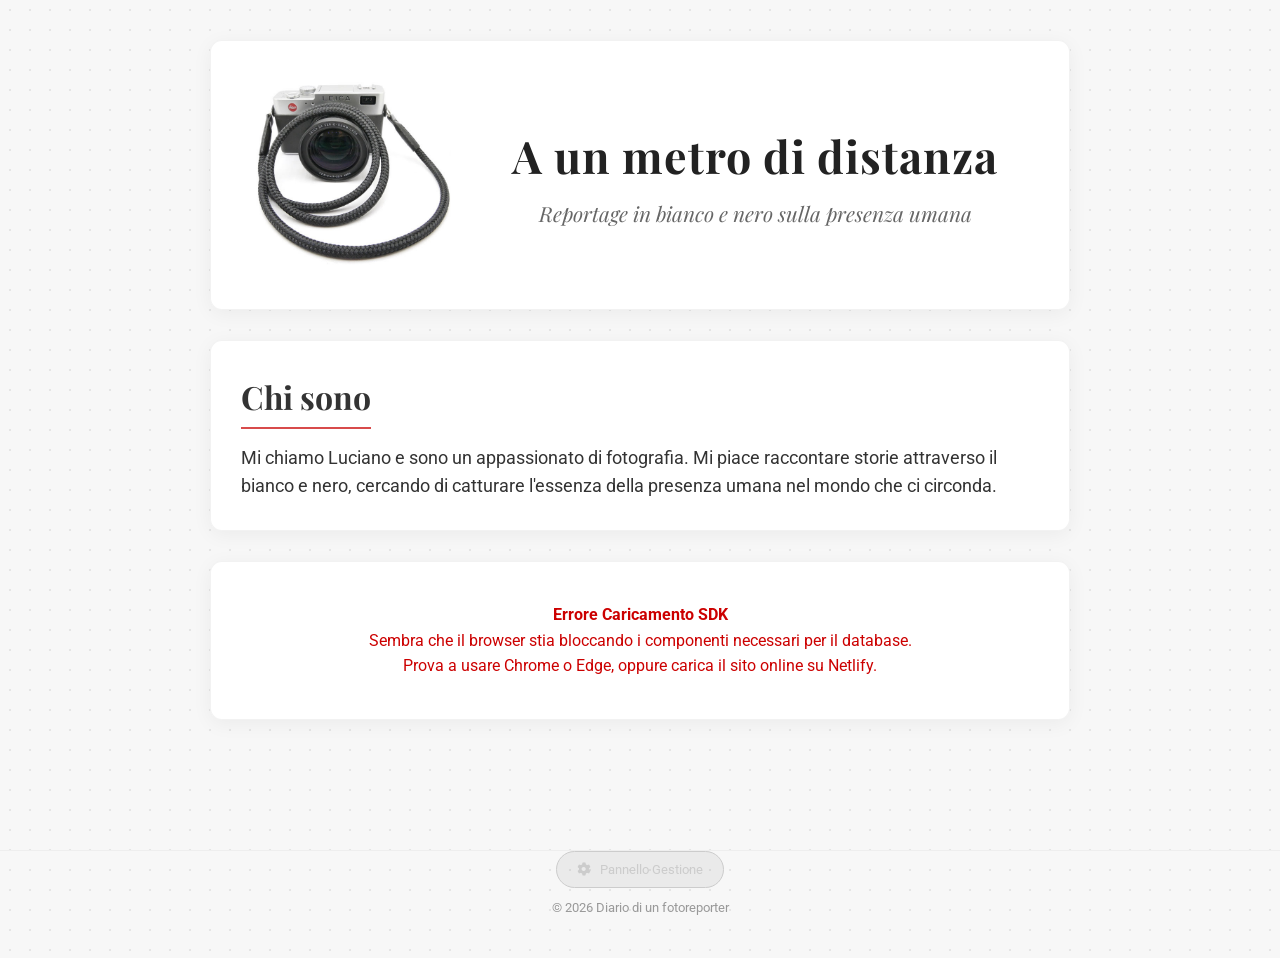
==== index.html @ 8ce73071 "Add files via upload" ====
<!DOCTYPE html>
<html lang="it">

<head>
    <meta charset="UTF-8">
    <meta name="viewport" content="width=device-width, initial-scale=1.0">
    <title>A Un metro di Distanza</title>
    <!-- Google Fonts per un look moderno -->
    <link rel="preconnect" href="https://fonts.googleapis.com">
    <link rel="preconnect" href="https://fonts.gstatic.com" crossorigin>
    <link
        href="https://fonts.googleapis.com/css2?family=Playfair+Display:ital,wght@0,400;0,700;1,400&family=Roboto:wght@300;400;700&display=swap"
        rel="stylesheet">
    <!-- Icone -->
    <link rel="stylesheet" href="https://cdnjs.cloudflare.com/ajax/libs/font-awesome/6.4.0/css/all.min.css">
    <link rel="stylesheet" href="style.css">
</head>

<body>

    <!-- Rimuoviamo il vecchio overlay di sfondo -->
    <!-- <div class="background-overlay"></div> -->

    <div class="container">
        <!-- Header del Blog -->
        <header class="glass-panel main-header">
            <div class="header-logo">
                <img src="sfondo.jpg" alt="Leica Camera Logo" class="leica-logo">
            </div>
            <div class="header-text">
                <h1>A un metro di distanza</h1>
                <h2>Reportage in bianco e nero sulla presenza umana</h2>
            </div>
        </header>

        <!-- Sezione Chi sono -->
        <section class="glass-panel about-section">
            <h3>Chi sono</h3>
            <p>Mi chiamo Luciano e sono un appassionato di fotografia. Mi piace raccontare storie attraverso il bianco e
                nero, cercando di
                catturare l'essenza della presenza umana nel mondo che ci circonda.</p>
        </section>

        <!-- Container principale per i Reportage (verranno generati dinamicamente qui) -->
        <main id="reportage-container">
            <!-- Esempio strutturale (verrà gestito via JS) -->
            <!--
            <article class="glass-panel reportage-post">
                <div class="reportage-image">
                    <img src="path/to/image" alt="Reportage">
                </div>
                <div class="reportage-content">
                    <h4 class="reportage-title">Titolo (opzionale)</h4>
                    <p class="reportage-desc">Descrizione...</p>
                    <p class="reportage-meta"><i class="fas fa-calendar-alt"></i> Data <i class="fas fa-map-marker-alt"></i> Luogo, Evento</p>
                </div>
                
                <div class="comments-section">
                    <h5>Commenti</h5>
                    <div class="comments-list">...</div>
                    <form class="comment-form">
                        <input type="text" placeholder="Nome" required>
                        <input type="email" placeholder="Email" required>
                        <textarea placeholder="Scrivi commento..." required></textarea>
                        <button type="submit">Aggiungi Commento</button>
                    </form>
                </div>
            </article>
            -->
        </main>
    </div>

    <!-- Pulsante gestione nel footer -->
    <div style="text-align: center; margin-top: 60px; padding-bottom: 40px; border-top: 1px solid #eee;">
        <button id="btn-manage"
            style="background:rgba(0,0,0,0.05); border:1px solid #ccc; color:#666; padding: 10px 20px; border-radius: 30px; cursor:pointer; font-family: inherit; display: inline-flex; align-items: center; gap: 10px; transition: all 0.3s ease;"
            title="Gestione">
            <i class="fas fa-cog"></i>
            <span>Pannello Gestione</span>
        </button>
        <p style="font-size: 0.8rem; color: #999; margin-top: 10px;">&copy; 2026 Diario di un fotoreporter</p>
    </div>

    <!-- Bottone fisso per aggiungere un nuovo reportage (Nascosto di default) -->
    <button id="btn-add-reportage" class="floating-action-button hidden" title="Aggiungi Reportage">
        <i class="fas fa-plus"></i> Aggiungi Reportage
    </button>

    <!-- Modale per l'aggiunta di un nuovo reportage -->
    <div id="modal-add-reportage" class="modal-overlay hidden">
        <div class="modal-content glass-panel">
            <span class="close-modal">&times;</span>
            <h2>Nuovo Reportage</h2>
            <form id="form-add-reportage">
                <!-- Immagini -->
                <div class="form-group">
                    <label for="rep-images">Foto (Upload automatico - Seleziona qui)</label>
                    <input type="file" id="rep-images" accept="image/*" multiple>
                    <div id="image-preview" class="image-preview-area">
                        <span>Nessuna foto selezionata</span>
                    </div>
                </div>

                <!-- Piano B: Link Manuali -->
                <div class="form-group"
                    style="margin-top: 15px; padding: 12px; background: rgba(0,0,0,0.2); border-radius: 8px; border: 1px dashed var(--accent);">
                    <label for="rep-manual-urls"
                        style="color: var(--accent); font-weight: bold; display: block; margin-bottom: 5px;">
                        <i class="fas fa-life-ring"></i> Oppure incolla i link (Piano B)
                    </label>
                    <p style="font-size: 0.85em; opacity: 0.8; margin-bottom: 10px; line-height: 1.4;">
                        Se l'upload automatico fallisce: carica le foto su <strong>Firebase Storage</strong>, copia i
                        link e incollali qui (uno per riga).
                    </p>
                    <textarea id="rep-manual-urls"
                        placeholder="Incolla i link qui...&#10;https://firebasestorage.googleapis.com/...&#10;https://firebasestorage.googleapis.com/..."
                        style="width: 100%; height: 100px; background: #1a1a1a; border: 1px solid #333; color: #eee; padding: 10px; border-radius: 4px; font-family: monospace; font-size: 0.85em; resize: vertical;"></textarea>
                </div>

                <!-- Descrizione -->
                <div class="form-group">
                    <label for="rep-desc">Descrizione</label>
                    <textarea id="rep-desc" rows="4" placeholder="Inserisci la descrizione del reportage..."
                        required></textarea>
                </div>

                <!-- Meta Info -->
                <div class="form-row">
                    <div class="form-group">
                        <label for="rep-date">Data</label>
                        <input type="date" id="rep-date" required>
                    </div>
                    <div class="form-group">
                        <label for="rep-location">Luogo e Evento</label>
                        <input type="text" id="rep-location" placeholder="Es. Roma, Manifestazione" required>
                    </div>
                </div>

                <button type="submit" class="submit-btn"><i class="fas fa-save"></i> Aggiungi</button>
            </form>
        </div>
    </div>

    <!-- Modale Gestione -->
    <div id="modal-manage" class="modal-overlay hidden">
        <div class="modal-content glass-panel" style="max-width: 360px; text-align: center;">
            <span class="close-admin-modal"
                style="float: right; cursor: pointer; font-size: 1.5rem; line-height: 1;">&times;</span>
            <h3 style="margin-bottom: 20px; color: #333;"><i class="fas fa-cog" style="margin-right: 8px;"></i>Gestione
            </h3>
            <input type="password" id="key-input" placeholder="Chiave di accesso"
                style="width: 100%; padding: 12px; margin-bottom: 15px; border: 1px solid #ccc; border-radius: 4px; font-family: inherit; font-size: 1rem; box-sizing: border-box;">
            <button id="btn-manage-submit" class="submit-btn" style="width: 100%;">Entra</button>
        </div>
    </div>

    <!-- Modale Lightbox per lo Zoom delle foto -->
    <div id="modal-lightbox" class="modal-overlay hidden">
        <div class="lightbox-container">
            <span class="close-lightbox">&times;</span>
            <span class="nav-lightbox prev-lightbox">&lt;</span>
            <img id="lightbox-img" src="" alt="Zoom Foto">
            <span class="nav-lightbox next-lightbox">&gt;</span>
        </div>
    </div>

    <!-- Firebase compat SDK (funziona even con doppio clic su file) -->
    <script src="https://www.gstatic.com/firebasejs/10.8.1/firebase-app-compat.js"></script>
    <script src="https://www.gstatic.com/firebasejs/10.8.1/firebase-firestore-compat.js"></script>
    <script src="https://www.gstatic.com/firebasejs/10.8.1/firebase-storage-compat.js"></script>

    <script src="script.js"></script>
</body>

</html>
---- style.css ----
/* Variabili CSS e Reset */
:root {
    --primary-color: #222;
    --text-color: #333;
    --text-light: #f5f5f5;
    --accent: #d84b4b;
    /* Un tocco di rosso 'Leica' */
    --glass-bg: rgba(255, 255, 255, 0.85);
    /* Sfondo semi-trasparente scuro/chiaro a scelta */
    --glass-border: rgba(255, 255, 255, 0.3);
    --shadow: 0 8px 32px 0 rgba(0, 0, 0, 0.37);
}

* {
    box-sizing: border-box;
    margin: 0;
    padding: 0;
}

/* Protezione base immagini (evita drag e selezione) */
img {
    -webkit-user-drag: none;
    user-select: none;
    -webkit-user-select: none;
    -webkit-touch-callout: none;
}

body {
    font-family: 'Roboto', sans-serif;
    color: var(--text-color);
    line-height: 1.6;
    min-height: 100vh;
    /* Nuovo sfondo chiaro elegante */
    background-color: #f7f7f7;
    background-image: radial-gradient(#e5e5e5 1px, transparent 1px);
    background-size: 20px 20px;
}

.hidden {
    display: none !important;
}

/* Sfondo Fisso rimosso ma teniamo la classe se servisse in futuro */
.background-overlay {
    display: none;
}

/* Contenitore Principale */
.container {
    max-width: 900px;
    margin: 0 auto;
    padding: 40px 20px;
    z-index: 1;
}

/* Stile Glassmorphism Universale - Adattato per sfondo chiaro */
.glass-panel {
    background: rgba(255, 255, 255, 0.95);
    backdrop-filter: blur(12px);
    -webkit-backdrop-filter: blur(12px);
    border: 1px solid rgba(0, 0, 0, 0.05);
    border-radius: 12px;
    padding: 30px;
    margin-bottom: 30px;
    box-shadow: 0 4px 20px 0 rgba(0, 0, 0, 0.05);
}

/* Header Flexbox Layout */
.main-header {
    display: flex;
    align-items: center;
    gap: 30px;
    padding: 30px 40px;
}

.header-logo {
    flex-shrink: 0;
}

.leica-logo {
    width: 200px;
    /* Imposta la larghezza della fotocamera in piccolo */
    height: auto;
    border-radius: 8px;
    /* Rimuove lo sfondo bianco dell'immagine originale se possibile, altrimenti la fonde un po' col nuovo bg chiaro */
    mix-blend-mode: multiply;
    object-fit: contain;
}

.header-text {
    flex-grow: 1;
    text-align: center;
}

.header-text h1 {
    font-family: 'Playfair Display', serif;
    font-size: 2.8rem;
    color: var(--primary-color);
    margin-bottom: 5px;
    letter-spacing: 1px;
}

.header-text h2 {
    font-family: 'Playfair Display', serif;
    font-size: 1.3rem;
    font-style: italic;
    font-weight: 400;
    color: #666;
}

/* Chi Sono */
.about-section h3 {
    font-family: 'Playfair Display', serif;
    font-size: 2rem;
    margin-bottom: 15px;
    border-bottom: 2px solid var(--accent);
    display: inline-block;
    padding-bottom: 5px;
}

.about-section p {
    font-size: 1.1rem;
}

/* Post Reportage */
.reportage-post {
    display: flex;
    flex-direction: column;
    gap: 20px;
    padding: 20px;
}

.reportage-images {
    width: 100%;
    display: grid;
    /* Usa auto-fit per creare una griglia responsiva con un minimo di 200px per foto */
    grid-template-columns: repeat(auto-fit, minmax(200px, 1fr));
    gap: 10px;
}

.reportage-images img {
    width: 100%;
    height: 300px;
    object-fit: cover;
    border-radius: 8px;
    background: #000;
    filter: grayscale(100%);
    transition: filter 0.3s ease, transform 0.3s ease;
    cursor: pointer;
}

.reportage-images img:hover {
    filter: grayscale(0%);
    transform: scale(1.02);
}

.reportage-content {
    border-bottom: 1px solid #ddd;
    padding-bottom: 20px;
}

.reportage-desc {
    font-size: 1.1rem;
    margin-bottom: 15px;
    white-space: pre-wrap;
    /* Mantiene la formattazione a capo */
}

.reportage-meta {
    font-size: 0.9rem;
    color: #666;
    display: flex;
    gap: 15px;
    align-items: center;
}

.reportage-meta i {
    color: var(--accent);
}

/* Sezione Commenti */
.comments-section h5 {
    font-size: 1.2rem;
    margin-bottom: 15px;
    margin-top: 10px;
}

.comments-list {
    margin-bottom: 20px;
}

.comment-item {
    background: rgba(0, 0, 0, 0.05);
    padding: 15px;
    border-radius: 8px;
    margin-bottom: 10px;
    border-left: 3px solid var(--accent);
}

.comment-author {
    font-weight: bold;
    font-size: 0.95rem;
    margin-bottom: 5px;
}

.comment-text {
    font-size: 0.95rem;
}

/* Form Commenti */
.comment-form {
    display: flex;
    flex-direction: column;
    gap: 10px;
    background: rgba(255, 255, 255, 0.5);
    padding: 15px;
    border-radius: 8px;
}

.comment-form input,
.comment-form textarea {
    width: 100%;
    padding: 10px;
    border: 1px solid #ccc;
    border-radius: 4px;
    font-family: inherit;
    background: rgba(255, 255, 255, 0.9);
}

.comment-form textarea {
    resize: vertical;
    min-height: 80px;
}

.comment-form button {
    align-self: flex-start;
    background: var(--primary-color);
    color: white;
    border: none;
    padding: 10px 20px;
    border-radius: 4px;
    cursor: pointer;
    font-weight: bold;
    transition: background 0.3s;
}

.comment-form button:hover {
    background: var(--accent);
}

/* Floating Action Button (FAB) */
.floating-action-button {
    position: fixed;
    bottom: 30px;
    right: 30px;
    background: var(--accent);
    color: white;
    border: none;
    border-radius: 50px;
    padding: 15px 25px;
    font-size: 1.1rem;
    font-weight: bold;
    box-shadow: 0 4px 15px rgba(216, 75, 75, 0.4);
    cursor: pointer;
    z-index: 100;
    display: flex;
    align-items: center;
    gap: 10px;
    transition: transform 0.2s, background 0.2s;
}

.floating-action-button:hover {
    transform: scale(1.05);
    background: #b93737;
}

/* Modale */
.modal-overlay {
    position: fixed;
    top: 0;
    left: 0;
    width: 100vw;
    height: 100vh;
    background: rgba(0, 0, 0, 0.6);
    display: flex;
    justify-content: center;
    align-items: center;
    z-index: 1000;
    opacity: 0;
    pointer-events: none;
    transition: opacity 0.3s ease;
}

.modal-overlay.active {
    opacity: 1;
    pointer-events: all;
}

.modal-content {
    width: 90%;
    max-width: 600px;
    max-height: 90vh;
    overflow-y: auto;
    position: relative;
    background: #fff;
    /* Sovrascrivo leggermente il glass qui per renderlo più leggibile e solido */
}

.close-modal {
    position: absolute;
    top: 20px;
    right: 25px;
    font-size: 2rem;
    cursor: pointer;
    color: #666;
}

.close-modal:hover {
    color: var(--accent);
}

.modal-content h2 {
    margin-bottom: 25px;
    font-family: 'Playfair Display', serif;
    border-bottom: 2px solid var(--accent);
    display: inline-block;
    padding-bottom: 5px;
}

/* Form Modale */
#form-add-reportage .form-group {
    margin-bottom: 20px;
}

#form-add-reportage .form-row {
    display: flex;
    gap: 20px;
}

#form-add-reportage .form-row .form-group {
    flex: 1;
}

#form-add-reportage label {
    display: block;
    font-weight: bold;
    margin-bottom: 8px;
    color: #444;
}

#form-add-reportage input[type="text"],
#form-add-reportage input[type="date"],
#form-add-reportage textarea {
    width: 100%;
    padding: 12px;
    border: 1px solid #ccc;
    border-radius: 6px;
    background: #fdfdfd;
    font-family: inherit;
    font-size: 1rem;
}

#form-add-reportage input[type="file"] {
    display: block;
    margin-bottom: 10px;
}

.image-preview-area {
    width: 100%;
    min-height: 200px;
    border: 2px dashed #ccc;
    border-radius: 8px;
    display: flex;
    flex-wrap: wrap;
    gap: 10px;
    padding: 10px;
    justify-content: center;
    align-items: center;
    color: #999;
    background-color: #eee;
}

.image-preview-area img {
    width: 100px;
    height: 100px;
    object-fit: cover;
    border-radius: 4px;
    box-shadow: 0 2px 5px rgba(0, 0, 0, 0.2);
}

.submit-btn {
    width: 100%;
    padding: 15px;
    background: var(--primary-color);
    color: white;
    border: none;
    border-radius: 6px;
    font-size: 1.1rem;
    font-weight: bold;
    cursor: pointer;
    transition: background 0.3s;
    margin-top: 10px;
}

.submit-btn:hover {
    background: var(--accent);
}

/* Delete Button */
.reportage-header-actions {
    margin-bottom: 10px;
}

.btn-delete {
    background: transparent;
    color: #cc0000;
    border: 1px solid #cc0000;
    border-radius: 4px;
    padding: 5px 10px;
    font-size: 0.9rem;
    cursor: pointer;
    transition: all 0.2s;
}

.btn-delete:hover {
    background: #cc0000;
    color: white;
}

/* Responsive */
@media (max-width: 768px) {
    .main-header {
        flex-direction: column;
        text-align: center;
        padding: 20px;
    }

    .header-text {
        text-align: center;
    }

    .leica-logo {
        width: 150px;
    }
}

@media (max-width: 600px) {
    #form-add-reportage .form-row {
        flex-direction: column;
        gap: 0;
    }

    .header-text h1 {
        font-size: 2.2rem;
    }
}

/* Lightbox (Zoom Foto) */
.lightbox-container {
    position: relative;
    width: 100%;
    height: 100vh;
    display: flex;
    justify-content: center;
    align-items: center;
}

#lightbox-img {
    max-width: 98%;
    max-height: 98vh;
    border-radius: 2px;
    box-shadow: 0 0 50px rgba(0, 0, 0, 0.9);
    object-fit: contain;
    transition: transform 0.3s ease;
}

.close-lightbox {
    position: fixed;
    top: 20px;
    right: 30px;
    font-size: 3rem;
    color: white;
    cursor: pointer;
    z-index: 1001;
    transition: color 0.2s;
    text-shadow: 0 0 10px rgba(0, 0, 0, 0.5);
}

.close-lightbox:hover {
    color: var(--accent);
}

.nav-lightbox {
    position: fixed;
    top: 50%;
    transform: translateY(-50%);
    font-size: 4rem;
    color: white;
    cursor: pointer;
    z-index: 1001;
    user-select: none;
    padding: 20px;
    transition: color 0.2s, transform 0.2s;
    text-shadow: 0 0 15px rgba(0, 0, 0, 0.5);
}

.nav-lightbox:hover {
    color: var(--accent);
    transform: translateY(-50%) scale(1.1);
}

.prev-lightbox {
    left: 20px;
}

.next-lightbox {
    right: 20px;
}

@media (max-width: 768px) {
    .nav-lightbox {
        font-size: 3rem;
        padding: 10px;
    }

    .prev-lightbox {
        left: 5px;
    }

    .next-lightbox {
        right: 5px;
    }
}

@media (max-width: 600px) {
    .close-lightbox {
        top: 10px;
        right: 15px;
        font-size: 2.5rem;
    }
}
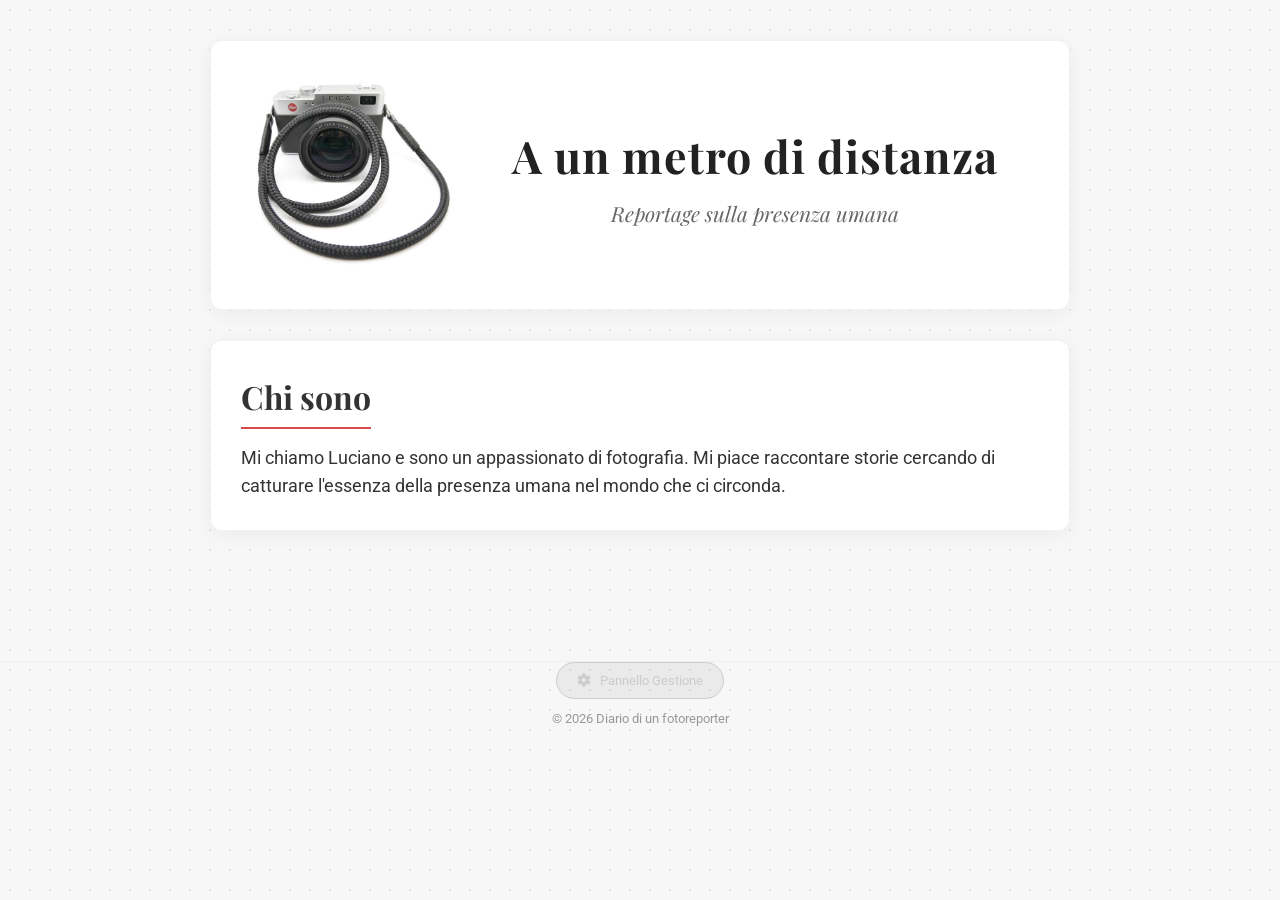
==== commit 26c51c4a: "Add files via upload" ====
--- a/index.html
+++ b/index.html
@@ -29,15 +29,14 @@
             </div>
             <div class="header-text">
                 <h1>A un metro di distanza</h1>
-                <h2>Reportage in bianco e nero sulla presenza umana</h2>
+                <h2>Reportage sulla presenza umana</h2>
             </div>
         </header>
 
         <!-- Sezione Chi sono -->
         <section class="glass-panel about-section">
             <h3>Chi sono</h3>
-            <p>Mi chiamo Luciano e sono un appassionato di fotografia. Mi piace raccontare storie attraverso il bianco e
-                nero, cercando di
+            <p>Mi chiamo Luciano e sono un appassionato di fotografia. Mi piace raccontare storie cercando di
                 catturare l'essenza della presenza umana nel mondo che ci circonda.</p>
         </section>
 
@@ -94,27 +93,11 @@
             <form id="form-add-reportage">
                 <!-- Immagini -->
                 <div class="form-group">
-                    <label for="rep-images">Foto (Upload automatico - Seleziona qui)</label>
-                    <input type="file" id="rep-images" accept="image/*" multiple>
+                    <label for="rep-images">Foto (Puoi selezionare più file)</label>
+                    <input type="file" id="rep-images" accept="image/*" multiple required>
                     <div id="image-preview" class="image-preview-area">
                         <span>Nessuna foto selezionata</span>
                     </div>
-                </div>
-
-                <!-- Piano B: Link Manuali -->
-                <div class="form-group"
-                    style="margin-top: 15px; padding: 12px; background: rgba(0,0,0,0.2); border-radius: 8px; border: 1px dashed var(--accent);">
-                    <label for="rep-manual-urls"
-                        style="color: var(--accent); font-weight: bold; display: block; margin-bottom: 5px;">
-                        <i class="fas fa-life-ring"></i> Oppure incolla i link (Piano B)
-                    </label>
-                    <p style="font-size: 0.85em; opacity: 0.8; margin-bottom: 10px; line-height: 1.4;">
-                        Se l'upload automatico fallisce: carica le foto su <strong>Firebase Storage</strong>, copia i
-                        link e incollali qui (uno per riga).
-                    </p>
-                    <textarea id="rep-manual-urls"
-                        placeholder="Incolla i link qui...&#10;https://firebasestorage.googleapis.com/...&#10;https://firebasestorage.googleapis.com/..."
-                        style="width: 100%; height: 100px; background: #1a1a1a; border: 1px solid #333; color: #eee; padding: 10px; border-radius: 4px; font-family: monospace; font-size: 0.85em; resize: vertical;"></textarea>
                 </div>
 
                 <!-- Descrizione -->
--- a/style.css
+++ b/style.css
@@ -34,6 +34,10 @@
     background-color: #f7f7f7;
     background-image: radial-gradient(#e5e5e5 1px, transparent 1px);
     background-size: 20px 20px;
+
+    /* Protezione globale: impedisce la selezione del testo in tutto il blog */
+    user-select: none;
+    -webkit-user-select: none;
 }
 
 .hidden {
@@ -538,4 +542,16 @@
         right: 15px;
         font-size: 2.5rem;
     }
+}
+
+/* Stato caricamento immagini asincrone (Strada C) */
+.loading-images {
+    text-align: center;
+    padding: 30px;
+    color: var(--accent);
+    font-size: 1.1rem;
+    font-style: italic;
+    background: rgba(0, 0, 0, 0.02);
+    border-radius: 8px;
+    margin: 10px 0;
 }
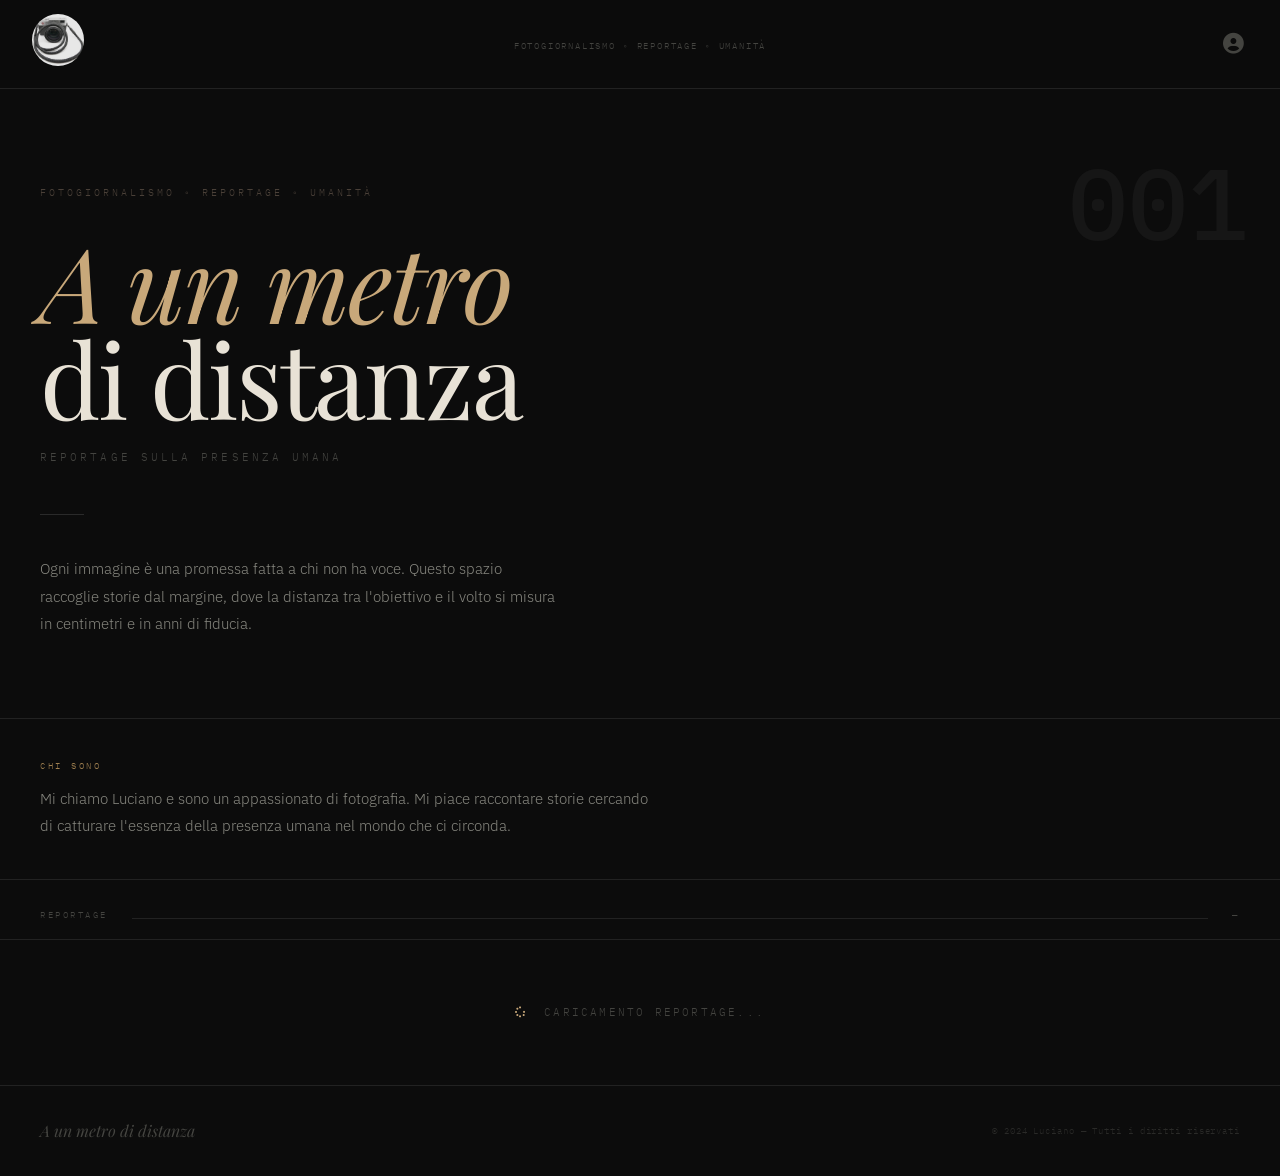
==== commit 44a99648: "Nuovo design cinematografico" ====
--- a/index.html
+++ b/index.html
@@ -1,158 +1,149 @@
-<!DOCTYPE html>
-<html lang="it">
-
-<head>
-    <meta charset="UTF-8">
-    <meta name="viewport" content="width=device-width, initial-scale=1.0">
-    <title>A Un metro di Distanza</title>
-    <!-- Google Fonts per un look moderno -->
-    <link rel="preconnect" href="https://fonts.googleapis.com">
-    <link rel="preconnect" href="https://fonts.gstatic.com" crossorigin>
-    <link
-        href="https://fonts.googleapis.com/css2?family=Playfair+Display:ital,wght@0,400;0,700;1,400&family=Roboto:wght@300;400;700&display=swap"
-        rel="stylesheet">
-    <!-- Icone -->
-    <link rel="stylesheet" href="https://cdnjs.cloudflare.com/ajax/libs/font-awesome/6.4.0/css/all.min.css">
-    <link rel="stylesheet" href="style.css">
-</head>
-
-<body>
-
-    <!-- Rimuoviamo il vecchio overlay di sfondo -->
-    <!-- <div class="background-overlay"></div> -->
-
-    <div class="container">
-        <!-- Header del Blog -->
-        <header class="glass-panel main-header">
-            <div class="header-logo">
-                <img src="sfondo.jpg" alt="Leica Camera Logo" class="leica-logo">
-            </div>
-            <div class="header-text">
-                <h1>A un metro di distanza</h1>
-                <h2>Reportage sulla presenza umana</h2>
-            </div>
-        </header>
-
-        <!-- Sezione Chi sono -->
-        <section class="glass-panel about-section">
-            <h3>Chi sono</h3>
-            <p>Mi chiamo Luciano e sono un appassionato di fotografia. Mi piace raccontare storie cercando di
-                catturare l'essenza della presenza umana nel mondo che ci circonda.</p>
-        </section>
-
-        <!-- Container principale per i Reportage (verranno generati dinamicamente qui) -->
-        <main id="reportage-container">
-            <!-- Esempio strutturale (verrà gestito via JS) -->
-            <!--
-            <article class="glass-panel reportage-post">
-                <div class="reportage-image">
-                    <img src="path/to/image" alt="Reportage">
-                </div>
-                <div class="reportage-content">
-                    <h4 class="reportage-title">Titolo (opzionale)</h4>
-                    <p class="reportage-desc">Descrizione...</p>
-                    <p class="reportage-meta"><i class="fas fa-calendar-alt"></i> Data <i class="fas fa-map-marker-alt"></i> Luogo, Evento</p>
-                </div>
-                
-                <div class="comments-section">
-                    <h5>Commenti</h5>
-                    <div class="comments-list">...</div>
-                    <form class="comment-form">
-                        <input type="text" placeholder="Nome" required>
-                        <input type="email" placeholder="Email" required>
-                        <textarea placeholder="Scrivi commento..." required></textarea>
-                        <button type="submit">Aggiungi Commento</button>
-                    </form>
-                </div>
-            </article>
-            -->
-        </main>
-    </div>
-
-    <!-- Pulsante gestione nel footer -->
-    <div style="text-align: center; margin-top: 60px; padding-bottom: 40px; border-top: 1px solid #eee;">
-        <button id="btn-manage"
-            style="background:rgba(0,0,0,0.05); border:1px solid #ccc; color:#666; padding: 10px 20px; border-radius: 30px; cursor:pointer; font-family: inherit; display: inline-flex; align-items: center; gap: 10px; transition: all 0.3s ease;"
-            title="Gestione">
-            <i class="fas fa-cog"></i>
-            <span>Pannello Gestione</span>
-        </button>
-        <p style="font-size: 0.8rem; color: #999; margin-top: 10px;">&copy; 2026 Diario di un fotoreporter</p>
-    </div>
-
-    <!-- Bottone fisso per aggiungere un nuovo reportage (Nascosto di default) -->
-    <button id="btn-add-reportage" class="floating-action-button hidden" title="Aggiungi Reportage">
-        <i class="fas fa-plus"></i> Aggiungi Reportage
-    </button>
-
-    <!-- Modale per l'aggiunta di un nuovo reportage -->
-    <div id="modal-add-reportage" class="modal-overlay hidden">
-        <div class="modal-content glass-panel">
-            <span class="close-modal">&times;</span>
-            <h2>Nuovo Reportage</h2>
-            <form id="form-add-reportage">
-                <!-- Immagini -->
-                <div class="form-group">
-                    <label for="rep-images">Foto (Puoi selezionare più file)</label>
-                    <input type="file" id="rep-images" accept="image/*" multiple required>
-                    <div id="image-preview" class="image-preview-area">
-                        <span>Nessuna foto selezionata</span>
-                    </div>
-                </div>
-
-                <!-- Descrizione -->
-                <div class="form-group">
-                    <label for="rep-desc">Descrizione</label>
-                    <textarea id="rep-desc" rows="4" placeholder="Inserisci la descrizione del reportage..."
-                        required></textarea>
-                </div>
-
-                <!-- Meta Info -->
-                <div class="form-row">
-                    <div class="form-group">
-                        <label for="rep-date">Data</label>
-                        <input type="date" id="rep-date" required>
-                    </div>
-                    <div class="form-group">
-                        <label for="rep-location">Luogo e Evento</label>
-                        <input type="text" id="rep-location" placeholder="Es. Roma, Manifestazione" required>
-                    </div>
-                </div>
-
-                <button type="submit" class="submit-btn"><i class="fas fa-save"></i> Aggiungi</button>
-            </form>
-        </div>
-    </div>
-
-    <!-- Modale Gestione -->
-    <div id="modal-manage" class="modal-overlay hidden">
-        <div class="modal-content glass-panel" style="max-width: 360px; text-align: center;">
-            <span class="close-admin-modal"
-                style="float: right; cursor: pointer; font-size: 1.5rem; line-height: 1;">&times;</span>
-            <h3 style="margin-bottom: 20px; color: #333;"><i class="fas fa-cog" style="margin-right: 8px;"></i>Gestione
-            </h3>
-            <input type="password" id="key-input" placeholder="Chiave di accesso"
-                style="width: 100%; padding: 12px; margin-bottom: 15px; border: 1px solid #ccc; border-radius: 4px; font-family: inherit; font-size: 1rem; box-sizing: border-box;">
-            <button id="btn-manage-submit" class="submit-btn" style="width: 100%;">Entra</button>
-        </div>
-    </div>
-
-    <!-- Modale Lightbox per lo Zoom delle foto -->
-    <div id="modal-lightbox" class="modal-overlay hidden">
-        <div class="lightbox-container">
-            <span class="close-lightbox">&times;</span>
-            <span class="nav-lightbox prev-lightbox">&lt;</span>
-            <img id="lightbox-img" src="" alt="Zoom Foto">
-            <span class="nav-lightbox next-lightbox">&gt;</span>
-        </div>
-    </div>
-
-    <!-- Firebase compat SDK (funziona even con doppio clic su file) -->
-    <script src="https://www.gstatic.com/firebasejs/10.8.1/firebase-app-compat.js"></script>
-    <script src="https://www.gstatic.com/firebasejs/10.8.1/firebase-firestore-compat.js"></script>
-    <script src="https://www.gstatic.com/firebasejs/10.8.1/firebase-storage-compat.js"></script>
-
-    <script src="script.js"></script>
-</body>
-
-</html>+<!DOCTYPE html>
+<html lang="it">
+<head>
+  <meta charset="UTF-8">
+  <meta name="viewport" content="width=device-width, initial-scale=1.0">
+  <title>A un metro di distanza</title>
+  <link rel="preconnect" href="https://fonts.googleapis.com">
+  <link href="https://fonts.googleapis.com/css2?family=Playfair+Display:ital,wght@0,400;0,700;1,400&family=IBM+Plex+Mono:wght@400;500&family=IBM+Plex+Sans:wght@300;400&display=swap" rel="stylesheet">
+  <link rel="stylesheet" href="https://cdnjs.cloudflare.com/ajax/libs/font-awesome/6.4.0/css/all.min.css">
+  <link rel="stylesheet" href="style.css">
+</head>
+<body>
+
+  <!-- NAV -->
+  <nav id="main-nav">
+    <div class="nav-left">
+      <img src="sfondo.jpg" alt="Logo" class="nav-logo-img">
+    </div>
+    <div class="nav-center">
+      <span class="nav-eyebrow">Fotogiornalismo ◦ Reportage ◦ Umanità</span>
+    </div>
+    <div class="nav-right">
+      <button id="btn-manage" title="Gestione">
+        <i class="fas fa-circle-user"></i>
+      </button>
+    </div>
+  </nav>
+
+  <!-- HERO -->
+  <header class="hero">
+    <div class="hero-frame-number">001</div>
+    <p class="hero-eyebrow">Fotogiornalismo ◦ Reportage ◦ Umanità</p>
+    <h1 class="hero-title"><em>A un metro</em><br>di distanza</h1>
+    <p class="hero-sub">Reportage sulla presenza umana</p>
+    <div class="hero-line"></div>
+    <p class="hero-intro">Ogni immagine è una promessa fatta a chi non ha voce. Questo spazio raccoglie storie dal margine, dove la distanza tra l'obiettivo e il volto si misura in centimetri e in anni di fiducia.</p>
+  </header>
+
+  <!-- CHI SONO -->
+  <section class="about-section">
+    <div class="about-inner">
+      <span class="section-mono">Chi sono</span>
+      <p class="about-text">Mi chiamo Luciano e sono un appassionato di fotografia. Mi piace raccontare storie cercando di catturare l'essenza della presenza umana nel mondo che ci circonda.</p>
+    </div>
+  </section>
+
+  <!-- REPORTAGE -->
+  <div class="section-header">
+    <span class="section-label">Reportage</span>
+    <div class="section-line"></div>
+    <span class="section-label" id="post-count">—</span>
+  </div>
+
+  <main id="reportage-container">
+    <div class="loading-state">
+      <i class="fas fa-spinner fa-spin"></i>
+      <span>Caricamento reportage...</span>
+    </div>
+  </main>
+
+  <!-- FOOTER -->
+  <footer class="site-footer">
+    <span class="footer-brand">A un metro di distanza</span>
+    <span class="footer-copy">© 2024 Luciano — Tutti i diritti riservati</span>
+  </footer>
+
+  <!-- FAB aggiungi reportage (solo admin) -->
+  <button id="btn-add-reportage" class="fab hidden" title="Aggiungi Reportage">
+    <i class="fas fa-plus"></i>
+    <span>Nuovo reportage</span>
+  </button>
+
+  <!-- MODALE GESTIONE (login) -->
+  <div id="modal-manage" class="modal-overlay hidden">
+    <div class="modal-box">
+      <button class="modal-close" id="close-manage"><i class="fas fa-times"></i></button>
+      <p class="modal-mono">Accesso riservato</p>
+      <h3 class="modal-title">Pannello gestione</h3>
+      <input type="password" id="key-input" placeholder="Chiave di accesso" autocomplete="current-password">
+      <button id="btn-manage-submit" class="btn-primary">Entra</button>
+    </div>
+  </div>
+
+  <!-- MODALE AGGIUNGI REPORTAGE -->
+  <div id="modal-add-reportage" class="modal-overlay hidden">
+    <div class="modal-box modal-large">
+      <button class="modal-close" id="close-add"><i class="fas fa-times"></i></button>
+      <p class="modal-mono">Admin</p>
+      <h3 class="modal-title">Nuovo Reportage</h3>
+      <form id="form-add-reportage">
+        <div class="form-group">
+          <label>Foto <span class="form-hint">(puoi selezionare più file)</span></label>
+          <input type="file" id="rep-images" accept="image/*" multiple required>
+          <div id="image-preview" class="image-preview-area">
+            <span>Nessuna foto selezionata</span>
+          </div>
+        </div>
+        <div class="form-group">
+          <label>Descrizione</label>
+          <textarea id="rep-desc" rows="4" placeholder="Descrivi il reportage..." required></textarea>
+        </div>
+        <div class="form-group">
+          <label>Perché ho scattato queste foto</label>
+          <textarea id="rep-why" rows="3" placeholder="La storia dietro agli scatti..."></textarea>
+        </div>
+        <div class="form-row">
+          <div class="form-group">
+            <label>Data</label>
+            <input type="date" id="rep-date" required>
+          </div>
+          <div class="form-group">
+            <label>Luogo e Evento</label>
+            <input type="text" id="rep-location" placeholder="Es. Roma, Manifestazione" required>
+          </div>
+        </div>
+        <div class="form-group">
+          <label>Dati tecnici <span class="form-hint">(opzionale)</span></label>
+          <input type="text" id="rep-meta" placeholder="Es. f/2.8 ◦ 1/125s ◦ ISO 1600">
+        </div>
+        <button type="submit" class="btn-primary" id="btn-submit-rep">
+          <i class="fas fa-cloud-upload-alt"></i> Pubblica
+        </button>
+      </form>
+    </div>
+  </div>
+
+  <!-- MODALE LIGHTBOX -->
+  <div id="modal-lightbox" class="modal-overlay hidden" id="lightbox">
+    <div class="lightbox-container">
+      <button class="lightbox-close" id="close-lightbox"><i class="fas fa-times"></i></button>
+      <button class="lightbox-nav lightbox-prev" id="prev-lightbox"><i class="fas fa-chevron-left"></i></button>
+      <div class="lightbox-content">
+        <img id="lightbox-img" src="" alt="Foto ingrandita">
+        <div class="lightbox-info">
+          <p class="lightbox-meta" id="lightbox-meta"></p>
+          <p class="lightbox-why" id="lightbox-why-text"></p>
+          <p class="lightbox-index" id="lightbox-index"></p>
+        </div>
+      </div>
+      <button class="lightbox-nav lightbox-next" id="next-lightbox"><i class="fas fa-chevron-right"></i></button>
+    </div>
+  </div>
+
+  <!-- Firebase -->
+  <script src="https://www.gstatic.com/firebasejs/10.8.1/firebase-app-compat.js"></script>
+  <script src="https://www.gstatic.com/firebasejs/10.8.1/firebase-firestore-compat.js"></script>
+  <script src="script.js"></script>
+</body>
+</html>
--- a/style.css
+++ b/style.css
@@ -1,557 +1,835 @@
-/* Variabili CSS e Reset */
-:root {
-    --primary-color: #222;
-    --text-color: #333;
-    --text-light: #f5f5f5;
-    --accent: #d84b4b;
-    /* Un tocco di rosso 'Leica' */
-    --glass-bg: rgba(255, 255, 255, 0.85);
-    /* Sfondo semi-trasparente scuro/chiaro a scelta */
-    --glass-border: rgba(255, 255, 255, 0.3);
-    --shadow: 0 8px 32px 0 rgba(0, 0, 0, 0.37);
-}
-
-* {
-    box-sizing: border-box;
-    margin: 0;
-    padding: 0;
-}
-
-/* Protezione base immagini (evita drag e selezione) */
-img {
-    -webkit-user-drag: none;
-    user-select: none;
-    -webkit-user-select: none;
-    -webkit-touch-callout: none;
-}
-
-body {
-    font-family: 'Roboto', sans-serif;
-    color: var(--text-color);
-    line-height: 1.6;
-    min-height: 100vh;
-    /* Nuovo sfondo chiaro elegante */
-    background-color: #f7f7f7;
-    background-image: radial-gradient(#e5e5e5 1px, transparent 1px);
-    background-size: 20px 20px;
-
-    /* Protezione globale: impedisce la selezione del testo in tutto il blog */
-    user-select: none;
-    -webkit-user-select: none;
-}
-
-.hidden {
-    display: none !important;
-}
-
-/* Sfondo Fisso rimosso ma teniamo la classe se servisse in futuro */
-.background-overlay {
-    display: none;
-}
-
-/* Contenitore Principale */
-.container {
-    max-width: 900px;
-    margin: 0 auto;
-    padding: 40px 20px;
-    z-index: 1;
-}
-
-/* Stile Glassmorphism Universale - Adattato per sfondo chiaro */
-.glass-panel {
-    background: rgba(255, 255, 255, 0.95);
-    backdrop-filter: blur(12px);
-    -webkit-backdrop-filter: blur(12px);
-    border: 1px solid rgba(0, 0, 0, 0.05);
-    border-radius: 12px;
-    padding: 30px;
-    margin-bottom: 30px;
-    box-shadow: 0 4px 20px 0 rgba(0, 0, 0, 0.05);
-}
-
-/* Header Flexbox Layout */
-.main-header {
-    display: flex;
-    align-items: center;
-    gap: 30px;
-    padding: 30px 40px;
-}
-
-.header-logo {
-    flex-shrink: 0;
-}
-
-.leica-logo {
-    width: 200px;
-    /* Imposta la larghezza della fotocamera in piccolo */
-    height: auto;
-    border-radius: 8px;
-    /* Rimuove lo sfondo bianco dell'immagine originale se possibile, altrimenti la fonde un po' col nuovo bg chiaro */
-    mix-blend-mode: multiply;
-    object-fit: contain;
-}
-
-.header-text {
-    flex-grow: 1;
-    text-align: center;
-}
-
-.header-text h1 {
-    font-family: 'Playfair Display', serif;
-    font-size: 2.8rem;
-    color: var(--primary-color);
-    margin-bottom: 5px;
-    letter-spacing: 1px;
-}
-
-.header-text h2 {
-    font-family: 'Playfair Display', serif;
-    font-size: 1.3rem;
-    font-style: italic;
-    font-weight: 400;
-    color: #666;
-}
-
-/* Chi Sono */
-.about-section h3 {
-    font-family: 'Playfair Display', serif;
-    font-size: 2rem;
-    margin-bottom: 15px;
-    border-bottom: 2px solid var(--accent);
-    display: inline-block;
-    padding-bottom: 5px;
-}
-
-.about-section p {
-    font-size: 1.1rem;
-}
-
-/* Post Reportage */
-.reportage-post {
-    display: flex;
-    flex-direction: column;
-    gap: 20px;
-    padding: 20px;
-}
-
-.reportage-images {
-    width: 100%;
-    display: grid;
-    /* Usa auto-fit per creare una griglia responsiva con un minimo di 200px per foto */
-    grid-template-columns: repeat(auto-fit, minmax(200px, 1fr));
-    gap: 10px;
-}
-
-.reportage-images img {
-    width: 100%;
-    height: 300px;
-    object-fit: cover;
-    border-radius: 8px;
-    background: #000;
-    filter: grayscale(100%);
-    transition: filter 0.3s ease, transform 0.3s ease;
-    cursor: pointer;
-}
-
-.reportage-images img:hover {
-    filter: grayscale(0%);
-    transform: scale(1.02);
-}
-
-.reportage-content {
-    border-bottom: 1px solid #ddd;
-    padding-bottom: 20px;
-}
-
-.reportage-desc {
-    font-size: 1.1rem;
-    margin-bottom: 15px;
-    white-space: pre-wrap;
-    /* Mantiene la formattazione a capo */
-}
-
-.reportage-meta {
-    font-size: 0.9rem;
-    color: #666;
-    display: flex;
-    gap: 15px;
-    align-items: center;
-}
-
-.reportage-meta i {
-    color: var(--accent);
-}
-
-/* Sezione Commenti */
-.comments-section h5 {
-    font-size: 1.2rem;
-    margin-bottom: 15px;
-    margin-top: 10px;
-}
-
-.comments-list {
-    margin-bottom: 20px;
-}
-
-.comment-item {
-    background: rgba(0, 0, 0, 0.05);
-    padding: 15px;
-    border-radius: 8px;
-    margin-bottom: 10px;
-    border-left: 3px solid var(--accent);
-}
-
-.comment-author {
-    font-weight: bold;
-    font-size: 0.95rem;
-    margin-bottom: 5px;
-}
-
-.comment-text {
-    font-size: 0.95rem;
-}
-
-/* Form Commenti */
-.comment-form {
-    display: flex;
-    flex-direction: column;
-    gap: 10px;
-    background: rgba(255, 255, 255, 0.5);
-    padding: 15px;
-    border-radius: 8px;
-}
-
-.comment-form input,
-.comment-form textarea {
-    width: 100%;
-    padding: 10px;
-    border: 1px solid #ccc;
-    border-radius: 4px;
-    font-family: inherit;
-    background: rgba(255, 255, 255, 0.9);
-}
-
-.comment-form textarea {
-    resize: vertical;
-    min-height: 80px;
-}
-
-.comment-form button {
-    align-self: flex-start;
-    background: var(--primary-color);
-    color: white;
-    border: none;
-    padding: 10px 20px;
-    border-radius: 4px;
-    cursor: pointer;
-    font-weight: bold;
-    transition: background 0.3s;
-}
-
-.comment-form button:hover {
-    background: var(--accent);
-}
-
-/* Floating Action Button (FAB) */
-.floating-action-button {
-    position: fixed;
-    bottom: 30px;
-    right: 30px;
-    background: var(--accent);
-    color: white;
-    border: none;
-    border-radius: 50px;
-    padding: 15px 25px;
-    font-size: 1.1rem;
-    font-weight: bold;
-    box-shadow: 0 4px 15px rgba(216, 75, 75, 0.4);
-    cursor: pointer;
-    z-index: 100;
-    display: flex;
-    align-items: center;
-    gap: 10px;
-    transition: transform 0.2s, background 0.2s;
-}
-
-.floating-action-button:hover {
-    transform: scale(1.05);
-    background: #b93737;
-}
-
-/* Modale */
-.modal-overlay {
-    position: fixed;
-    top: 0;
-    left: 0;
-    width: 100vw;
-    height: 100vh;
-    background: rgba(0, 0, 0, 0.6);
-    display: flex;
-    justify-content: center;
-    align-items: center;
-    z-index: 1000;
-    opacity: 0;
-    pointer-events: none;
-    transition: opacity 0.3s ease;
-}
-
-.modal-overlay.active {
-    opacity: 1;
-    pointer-events: all;
-}
-
-.modal-content {
-    width: 90%;
-    max-width: 600px;
-    max-height: 90vh;
-    overflow-y: auto;
-    position: relative;
-    background: #fff;
-    /* Sovrascrivo leggermente il glass qui per renderlo più leggibile e solido */
-}
-
-.close-modal {
-    position: absolute;
-    top: 20px;
-    right: 25px;
-    font-size: 2rem;
-    cursor: pointer;
-    color: #666;
-}
-
-.close-modal:hover {
-    color: var(--accent);
-}
-
-.modal-content h2 {
-    margin-bottom: 25px;
-    font-family: 'Playfair Display', serif;
-    border-bottom: 2px solid var(--accent);
-    display: inline-block;
-    padding-bottom: 5px;
-}
-
-/* Form Modale */
-#form-add-reportage .form-group {
-    margin-bottom: 20px;
-}
-
-#form-add-reportage .form-row {
-    display: flex;
-    gap: 20px;
-}
-
-#form-add-reportage .form-row .form-group {
-    flex: 1;
-}
-
-#form-add-reportage label {
-    display: block;
-    font-weight: bold;
-    margin-bottom: 8px;
-    color: #444;
-}
-
-#form-add-reportage input[type="text"],
-#form-add-reportage input[type="date"],
-#form-add-reportage textarea {
-    width: 100%;
-    padding: 12px;
-    border: 1px solid #ccc;
-    border-radius: 6px;
-    background: #fdfdfd;
-    font-family: inherit;
-    font-size: 1rem;
-}
-
-#form-add-reportage input[type="file"] {
-    display: block;
-    margin-bottom: 10px;
-}
-
-.image-preview-area {
-    width: 100%;
-    min-height: 200px;
-    border: 2px dashed #ccc;
-    border-radius: 8px;
-    display: flex;
-    flex-wrap: wrap;
-    gap: 10px;
-    padding: 10px;
-    justify-content: center;
-    align-items: center;
-    color: #999;
-    background-color: #eee;
-}
-
-.image-preview-area img {
-    width: 100px;
-    height: 100px;
-    object-fit: cover;
-    border-radius: 4px;
-    box-shadow: 0 2px 5px rgba(0, 0, 0, 0.2);
-}
-
-.submit-btn {
-    width: 100%;
-    padding: 15px;
-    background: var(--primary-color);
-    color: white;
-    border: none;
-    border-radius: 6px;
-    font-size: 1.1rem;
-    font-weight: bold;
-    cursor: pointer;
-    transition: background 0.3s;
-    margin-top: 10px;
-}
-
-.submit-btn:hover {
-    background: var(--accent);
-}
-
-/* Delete Button */
-.reportage-header-actions {
-    margin-bottom: 10px;
-}
-
-.btn-delete {
-    background: transparent;
-    color: #cc0000;
-    border: 1px solid #cc0000;
-    border-radius: 4px;
-    padding: 5px 10px;
-    font-size: 0.9rem;
-    cursor: pointer;
-    transition: all 0.2s;
-}
-
-.btn-delete:hover {
-    background: #cc0000;
-    color: white;
-}
-
-/* Responsive */
-@media (max-width: 768px) {
-    .main-header {
-        flex-direction: column;
-        text-align: center;
-        padding: 20px;
-    }
-
-    .header-text {
-        text-align: center;
-    }
-
-    .leica-logo {
-        width: 150px;
-    }
-}
-
-@media (max-width: 600px) {
-    #form-add-reportage .form-row {
-        flex-direction: column;
-        gap: 0;
-    }
-
-    .header-text h1 {
-        font-size: 2.2rem;
-    }
-}
-
-/* Lightbox (Zoom Foto) */
-.lightbox-container {
-    position: relative;
-    width: 100%;
-    height: 100vh;
-    display: flex;
-    justify-content: center;
-    align-items: center;
-}
-
-#lightbox-img {
-    max-width: 98%;
-    max-height: 98vh;
-    border-radius: 2px;
-    box-shadow: 0 0 50px rgba(0, 0, 0, 0.9);
-    object-fit: contain;
-    transition: transform 0.3s ease;
-}
-
-.close-lightbox {
-    position: fixed;
-    top: 20px;
-    right: 30px;
-    font-size: 3rem;
-    color: white;
-    cursor: pointer;
-    z-index: 1001;
-    transition: color 0.2s;
-    text-shadow: 0 0 10px rgba(0, 0, 0, 0.5);
-}
-
-.close-lightbox:hover {
-    color: var(--accent);
-}
-
-.nav-lightbox {
-    position: fixed;
-    top: 50%;
-    transform: translateY(-50%);
-    font-size: 4rem;
-    color: white;
-    cursor: pointer;
-    z-index: 1001;
-    user-select: none;
-    padding: 20px;
-    transition: color 0.2s, transform 0.2s;
-    text-shadow: 0 0 15px rgba(0, 0, 0, 0.5);
-}
-
-.nav-lightbox:hover {
-    color: var(--accent);
-    transform: translateY(-50%) scale(1.1);
-}
-
-.prev-lightbox {
-    left: 20px;
-}
-
-.next-lightbox {
-    right: 20px;
-}
-
-@media (max-width: 768px) {
-    .nav-lightbox {
-        font-size: 3rem;
-        padding: 10px;
-    }
-
-    .prev-lightbox {
-        left: 5px;
-    }
-
-    .next-lightbox {
-        right: 5px;
-    }
-}
-
-@media (max-width: 600px) {
-    .close-lightbox {
-        top: 10px;
-        right: 15px;
-        font-size: 2.5rem;
-    }
-}
-
-/* Stato caricamento immagini asincrone (Strada C) */
-.loading-images {
-    text-align: center;
-    padding: 30px;
-    color: var(--accent);
-    font-size: 1.1rem;
-    font-style: italic;
-    background: rgba(0, 0, 0, 0.02);
-    border-radius: 8px;
-    margin: 10px 0;
-}+@import url('https://fonts.googleapis.com/css2?family=Playfair+Display:ital,wght@0,400;0,700;1,400&family=IBM+Plex+Mono:wght@400;500&family=IBM+Plex+Sans:wght@300;400&display=swap');
+
+/* ── VARIABILI ── */
+:root {
+  --bg:        #0c0c0c;
+  --bg2:       #111111;
+  --bg3:       #161616;
+  --border:    #222222;
+  --border2:   #2a2a2a;
+  --text:      #e8e2d6;
+  --text2:     #888880;
+  --text3:     #444440;
+  --gold:      #c8a87a;
+  --gold2:     #a08050;
+  --red:       #d84b4b;
+  --font-serif: 'Playfair Display', Georgia, serif;
+  --font-mono:  'IBM Plex Mono', monospace;
+  --font-sans:  'IBM Plex Sans', sans-serif;
+}
+
+/* ── RESET ── */
+*, *::before, *::after { box-sizing: border-box; margin: 0; padding: 0; }
+
+html { scroll-behavior: smooth; }
+
+body {
+  background: var(--bg);
+  color: var(--text);
+  font-family: var(--font-sans);
+  font-weight: 300;
+  line-height: 1.6;
+  min-height: 100vh;
+}
+
+/* Protezione immagini */
+img {
+  -webkit-user-drag: none;
+  user-select: none;
+  -webkit-user-select: none;
+  -webkit-touch-callout: none;
+  pointer-events: none;
+}
+
+.hidden { display: none !important; }
+
+/* ── NAV ── */
+#main-nav {
+  position: sticky;
+  top: 0;
+  z-index: 100;
+  display: grid;
+  grid-template-columns: 1fr auto 1fr;
+  align-items: center;
+  padding: 0.9rem 2rem;
+  background: #0c0c0cee;
+  backdrop-filter: blur(12px);
+  border-bottom: 0.5px solid var(--border);
+}
+
+.nav-logo-img {
+  width: 52px;
+  height: 52px;
+  object-fit: cover;
+  border-radius: 50%;
+  opacity: 0.9;
+  pointer-events: none;
+  filter: grayscale(30%);
+}
+
+.nav-center {
+  text-align: center;
+}
+
+.nav-eyebrow {
+  font-family: var(--font-mono);
+  font-size: 9px;
+  letter-spacing: 0.2em;
+  color: var(--text3);
+  text-transform: uppercase;
+}
+
+.nav-right {
+  display: flex;
+  justify-content: flex-end;
+}
+
+#btn-manage {
+  background: none;
+  border: none;
+  color: var(--text3);
+  font-size: 1.3rem;
+  cursor: pointer;
+  transition: color 0.2s;
+  padding: 4px;
+}
+
+#btn-manage:hover { color: var(--gold); }
+#btn-manage.is-admin { color: var(--gold); }
+
+/* ── HERO ── */
+.hero {
+  padding: 6rem 2.5rem 5rem;
+  border-bottom: 0.5px solid var(--border);
+  position: relative;
+  overflow: hidden;
+}
+
+.hero-frame-number {
+  position: absolute;
+  right: 2rem;
+  top: 4rem;
+  font-family: var(--font-mono);
+  font-size: 100px;
+  font-weight: 500;
+  color: #161616;
+  line-height: 1;
+  user-select: none;
+  pointer-events: none;
+}
+
+.hero-eyebrow {
+  font-family: var(--font-mono);
+  font-size: 10px;
+  letter-spacing: 0.3em;
+  color: #4a4038;
+  text-transform: uppercase;
+  margin-bottom: 2rem;
+}
+
+.hero-title {
+  font-family: var(--font-serif);
+  font-size: clamp(3.2rem, 9vw, 6.5rem);
+  font-weight: 400;
+  line-height: 0.92;
+  color: var(--text);
+  margin-bottom: 1.5rem;
+  letter-spacing: -0.02em;
+}
+
+.hero-title em {
+  font-style: italic;
+  color: var(--gold);
+}
+
+.hero-sub {
+  font-family: var(--font-mono);
+  font-size: 11px;
+  letter-spacing: 0.28em;
+  color: var(--text3);
+  text-transform: uppercase;
+  margin-bottom: 3rem;
+}
+
+.hero-line {
+  width: 44px;
+  height: 0.5px;
+  background: var(--border2);
+  margin: 2.5rem 0;
+}
+
+.hero-intro {
+  max-width: 520px;
+  font-size: 15px;
+  line-height: 1.85;
+  color: var(--text2);
+  font-weight: 300;
+}
+
+/* ── CHI SONO ── */
+.about-section {
+  border-bottom: 0.5px solid var(--border);
+  padding: 2.5rem 2.5rem;
+}
+
+.about-inner {
+  max-width: 620px;
+}
+
+.section-mono {
+  font-family: var(--font-mono);
+  font-size: 9px;
+  letter-spacing: 0.3em;
+  color: var(--gold2);
+  text-transform: uppercase;
+  display: block;
+  margin-bottom: 0.75rem;
+}
+
+.about-text {
+  font-size: 15px;
+  line-height: 1.8;
+  color: var(--text2);
+}
+
+/* ── SECTION HEADER ── */
+.section-header {
+  padding: 1.75rem 2.5rem 1rem;
+  display: flex;
+  align-items: baseline;
+  gap: 1.5rem;
+  border-bottom: 0.5px solid var(--border);
+}
+
+.section-label {
+  font-family: var(--font-mono);
+  font-size: 9px;
+  letter-spacing: 0.28em;
+  color: var(--text3);
+  text-transform: uppercase;
+  white-space: nowrap;
+}
+
+.section-line {
+  flex: 1;
+  height: 0.5px;
+  background: var(--border);
+}
+
+/* ── LOADING STATE ── */
+.loading-state {
+  display: flex;
+  align-items: center;
+  justify-content: center;
+  gap: 1rem;
+  padding: 4rem 2rem;
+  font-family: var(--font-mono);
+  font-size: 11px;
+  letter-spacing: 0.2em;
+  color: var(--text3);
+  text-transform: uppercase;
+}
+
+.loading-state i { color: var(--gold); }
+
+/* ── REPORTAGE POST ── */
+.reportage-post {
+  border-bottom: 0.5px solid var(--border);
+  display: grid;
+  grid-template-columns: 1fr;
+}
+
+/* Foto gallery */
+.rep-gallery {
+  position: relative;
+  background: var(--bg2);
+  overflow: hidden;
+}
+
+.rep-main-photo {
+  position: relative;
+  width: 100%;
+  height: 420px;
+  overflow: hidden;
+  cursor: pointer;
+}
+
+.rep-main-photo img {
+  width: 100%;
+  height: 100%;
+  object-fit: cover;
+  display: block;
+  filter: brightness(0.88) contrast(1.08) saturate(0.75);
+  transition: transform 0.6s cubic-bezier(0.25, 0.46, 0.45, 0.94);
+  pointer-events: none;
+}
+
+.rep-main-photo:hover img { transform: scale(1.03); }
+
+.photo-overlay {
+  position: absolute;
+  inset: 0;
+  background: linear-gradient(to top, #0c0c0c99 0%, transparent 55%);
+  pointer-events: none;
+}
+
+.rep-photo-meta {
+  position: absolute;
+  bottom: 0.9rem;
+  left: 1rem;
+  font-family: var(--font-mono);
+  font-size: 9px;
+  color: #444;
+  letter-spacing: 0.12em;
+  pointer-events: none;
+}
+
+.rep-zoom-hint {
+  position: absolute;
+  top: 0.9rem;
+  right: 0.9rem;
+  font-family: var(--font-mono);
+  font-size: 9px;
+  letter-spacing: 0.15em;
+  color: var(--gold);
+  border: 0.5px solid rgba(200,168,122,0.3);
+  padding: 3px 8px;
+  text-transform: uppercase;
+  opacity: 0;
+  transition: opacity 0.2s;
+  pointer-events: none;
+}
+
+.rep-main-photo:hover .rep-zoom-hint { opacity: 1; }
+
+/* Miniature */
+.rep-thumbnails {
+  display: flex;
+  gap: 0;
+  border-top: 0.5px solid var(--border);
+  overflow-x: auto;
+  scrollbar-width: none;
+}
+
+.rep-thumbnails::-webkit-scrollbar { display: none; }
+
+.rep-thumb {
+  flex: 0 0 80px;
+  height: 64px;
+  overflow: hidden;
+  cursor: pointer;
+  border-right: 0.5px solid var(--border);
+  position: relative;
+  flex-shrink: 0;
+}
+
+.rep-thumb:last-child { border-right: none; }
+
+.rep-thumb img {
+  width: 100%;
+  height: 100%;
+  object-fit: cover;
+  display: block;
+  filter: brightness(0.5) saturate(0.4);
+  transition: filter 0.2s;
+  pointer-events: none;
+}
+
+.rep-thumb:hover img,
+.rep-thumb.active img {
+  filter: brightness(0.85) saturate(0.8);
+}
+
+.rep-thumb.active::after {
+  content: '';
+  position: absolute;
+  bottom: 0;
+  left: 0;
+  right: 0;
+  height: 2px;
+  background: var(--gold);
+}
+
+.rep-photo-counter {
+  font-family: var(--font-mono);
+  font-size: 9px;
+  color: var(--text3);
+  letter-spacing: 0.15em;
+  text-align: right;
+  padding: 0.5rem 0.9rem;
+  border-top: 0.5px solid var(--border);
+}
+
+/* Contenuto testo */
+.rep-body {
+  padding: 2rem 2.5rem 2.5rem;
+  border-top: 0.5px solid var(--border);
+}
+
+.rep-tag {
+  font-family: var(--font-mono);
+  font-size: 9px;
+  letter-spacing: 0.25em;
+  color: #4a4038;
+  text-transform: uppercase;
+  margin-bottom: 0.9rem;
+}
+
+.rep-desc {
+  font-size: 15px;
+  line-height: 1.85;
+  color: var(--text2);
+  margin-bottom: 1.25rem;
+  white-space: pre-wrap;
+}
+
+.rep-why-block {
+  border-left: 0.5px solid rgba(200,168,122,0.3);
+  padding-left: 1rem;
+  margin-bottom: 1.5rem;
+}
+
+.rep-why-label {
+  font-family: var(--font-mono);
+  font-size: 9px;
+  letter-spacing: 0.2em;
+  color: var(--gold2);
+  text-transform: uppercase;
+  margin-bottom: 0.5rem;
+}
+
+.rep-why-text {
+  font-family: var(--font-serif);
+  font-size: 14px;
+  font-style: italic;
+  color: var(--text3);
+  line-height: 1.8;
+}
+
+.rep-location-date {
+  font-family: var(--font-mono);
+  font-size: 10px;
+  color: var(--text3);
+  letter-spacing: 0.15em;
+  display: flex;
+  gap: 1.5rem;
+  flex-wrap: wrap;
+}
+
+.rep-location-date i { color: var(--gold2); margin-right: 5px; }
+
+/* Commenti */
+.rep-comments {
+  border-top: 0.5px solid var(--border);
+  padding: 1.5rem 2.5rem 2rem;
+}
+
+.rep-comments-title {
+  font-family: var(--font-mono);
+  font-size: 9px;
+  letter-spacing: 0.25em;
+  color: var(--text3);
+  text-transform: uppercase;
+  margin-bottom: 1rem;
+}
+
+.comment-item {
+  border-left: 0.5px solid var(--border2);
+  padding: 0.75rem 1rem;
+  margin-bottom: 0.75rem;
+  background: var(--bg2);
+}
+
+.comment-item b {
+  font-family: var(--font-mono);
+  font-size: 11px;
+  color: var(--gold2);
+  display: block;
+  margin-bottom: 4px;
+}
+
+.comment-item span {
+  font-size: 13px;
+  color: var(--text2);
+}
+
+.comment-form {
+  display: flex;
+  flex-direction: column;
+  gap: 0.6rem;
+  margin-top: 1rem;
+}
+
+.comment-form input,
+.comment-form textarea {
+  background: var(--bg2);
+  border: 0.5px solid var(--border2);
+  color: var(--text);
+  padding: 0.7rem 1rem;
+  font-family: var(--font-sans);
+  font-size: 13px;
+  outline: none;
+  transition: border-color 0.2s;
+  resize: vertical;
+}
+
+.comment-form input:focus,
+.comment-form textarea:focus { border-color: var(--gold2); }
+
+.comment-form button {
+  align-self: flex-start;
+  background: none;
+  border: 0.5px solid var(--border2);
+  color: var(--text2);
+  font-family: var(--font-mono);
+  font-size: 10px;
+  letter-spacing: 0.2em;
+  text-transform: uppercase;
+  padding: 0.6rem 1.2rem;
+  cursor: pointer;
+  transition: border-color 0.2s, color 0.2s;
+}
+
+.comment-form button:hover {
+  border-color: var(--gold);
+  color: var(--gold);
+}
+
+/* Bottone elimina (solo admin) */
+.btn-delete {
+  display: inline-flex;
+  align-items: center;
+  gap: 6px;
+  background: none;
+  border: 0.5px solid #3a1a1a;
+  color: #884444;
+  font-family: var(--font-mono);
+  font-size: 9px;
+  letter-spacing: 0.15em;
+  text-transform: uppercase;
+  padding: 5px 10px;
+  cursor: pointer;
+  transition: all 0.2s;
+  margin: 1rem 2.5rem 0;
+}
+
+.btn-delete:hover { background: #3a1a1a; color: var(--red); }
+
+/* ── FAB ── */
+.fab {
+  position: fixed;
+  bottom: 2rem;
+  right: 2rem;
+  background: var(--gold);
+  color: var(--bg);
+  border: none;
+  border-radius: 40px;
+  padding: 0.85rem 1.5rem;
+  font-family: var(--font-mono);
+  font-size: 11px;
+  letter-spacing: 0.15em;
+  text-transform: uppercase;
+  display: flex;
+  align-items: center;
+  gap: 8px;
+  cursor: pointer;
+  z-index: 200;
+  box-shadow: 0 4px 24px rgba(200,168,122,0.25);
+  transition: background 0.2s, transform 0.15s;
+}
+
+.fab:hover { background: #dbb88a; transform: translateY(-2px); }
+
+/* ── MODALI ── */
+.modal-overlay {
+  position: fixed;
+  inset: 0;
+  background: rgba(0,0,0,0.85);
+  backdrop-filter: blur(6px);
+  z-index: 1000;
+  display: flex;
+  align-items: center;
+  justify-content: center;
+  padding: 1rem;
+}
+
+.modal-box {
+  background: var(--bg2);
+  border: 0.5px solid var(--border2);
+  padding: 2.5rem;
+  width: 100%;
+  max-width: 380px;
+  position: relative;
+  max-height: 90vh;
+  overflow-y: auto;
+}
+
+.modal-large { max-width: 580px; }
+
+.modal-close {
+  position: absolute;
+  top: 1.2rem;
+  right: 1.2rem;
+  background: none;
+  border: none;
+  color: var(--text3);
+  font-size: 1rem;
+  cursor: pointer;
+  transition: color 0.2s;
+}
+
+.modal-close:hover { color: var(--gold); }
+
+.modal-mono {
+  font-family: var(--font-mono);
+  font-size: 9px;
+  letter-spacing: 0.3em;
+  color: var(--gold2);
+  text-transform: uppercase;
+  margin-bottom: 0.75rem;
+}
+
+.modal-title {
+  font-family: var(--font-serif);
+  font-size: 1.6rem;
+  font-weight: 400;
+  color: var(--text);
+  margin-bottom: 1.5rem;
+  letter-spacing: -0.01em;
+}
+
+/* Form modale */
+.form-group {
+  margin-bottom: 1.25rem;
+}
+
+.form-group label {
+  display: block;
+  font-family: var(--font-mono);
+  font-size: 9px;
+  letter-spacing: 0.2em;
+  color: var(--text3);
+  text-transform: uppercase;
+  margin-bottom: 0.5rem;
+}
+
+.form-hint {
+  color: var(--text3);
+  font-size: 9px;
+  font-style: italic;
+}
+
+.form-group input[type="text"],
+.form-group input[type="date"],
+.form-group input[type="password"],
+.form-group textarea {
+  width: 100%;
+  background: var(--bg3);
+  border: 0.5px solid var(--border2);
+  color: var(--text);
+  padding: 0.75rem 1rem;
+  font-family: var(--font-sans);
+  font-size: 14px;
+  outline: none;
+  transition: border-color 0.2s;
+  resize: vertical;
+}
+
+.form-group input:focus,
+.form-group textarea:focus { border-color: var(--gold2); }
+
+.form-group input[type="file"] {
+  color: var(--text2);
+  font-family: var(--font-mono);
+  font-size: 11px;
+  margin-bottom: 0.75rem;
+}
+
+.form-row {
+  display: grid;
+  grid-template-columns: 1fr 1fr;
+  gap: 1rem;
+}
+
+.image-preview-area {
+  border: 0.5px dashed var(--border2);
+  min-height: 100px;
+  display: flex;
+  flex-wrap: wrap;
+  gap: 8px;
+  padding: 0.75rem;
+  align-items: center;
+  justify-content: center;
+  color: var(--text3);
+  font-family: var(--font-mono);
+  font-size: 10px;
+}
+
+.image-preview-area img {
+  width: 80px;
+  height: 70px;
+  object-fit: cover;
+  pointer-events: none;
+}
+
+.btn-primary {
+  width: 100%;
+  background: none;
+  border: 0.5px solid var(--gold2);
+  color: var(--gold);
+  font-family: var(--font-mono);
+  font-size: 10px;
+  letter-spacing: 0.25em;
+  text-transform: uppercase;
+  padding: 0.85rem;
+  cursor: pointer;
+  transition: background 0.2s, color 0.2s;
+  margin-top: 0.5rem;
+  display: flex;
+  align-items: center;
+  justify-content: center;
+  gap: 8px;
+}
+
+.btn-primary:hover { background: var(--gold2); color: var(--bg); }
+.btn-primary:disabled { opacity: 0.5; cursor: not-allowed; }
+
+/* ── LIGHTBOX ── */
+.lightbox-container {
+  display: flex;
+  align-items: center;
+  justify-content: center;
+  width: 100%;
+  height: 100%;
+  position: relative;
+  padding: 3rem 5rem;
+}
+
+.lightbox-close {
+  position: fixed;
+  top: 1.5rem;
+  right: 1.5rem;
+  background: none;
+  border: none;
+  color: var(--text3);
+  font-size: 1.2rem;
+  cursor: pointer;
+  transition: color 0.2s;
+  z-index: 10;
+}
+
+.lightbox-close:hover { color: var(--gold); }
+
+.lightbox-nav {
+  position: fixed;
+  top: 50%;
+  transform: translateY(-50%);
+  background: none;
+  border: none;
+  color: var(--text3);
+  font-size: 1.5rem;
+  cursor: pointer;
+  padding: 1rem;
+  transition: color 0.2s;
+  z-index: 10;
+}
+
+.lightbox-nav:hover { color: var(--gold); }
+.lightbox-prev { left: 1rem; }
+.lightbox-next { right: 1rem; }
+
+.lightbox-content {
+  display: flex;
+  flex-direction: column;
+  align-items: center;
+  max-width: 90vw;
+}
+
+#lightbox-img {
+  max-width: 85vw;
+  max-height: 75vh;
+  object-fit: contain;
+  display: block;
+  pointer-events: none;
+  -webkit-user-drag: none;
+  filter: brightness(0.92) contrast(1.05) saturate(0.8);
+}
+
+.lightbox-info {
+  margin-top: 1rem;
+  text-align: center;
+  max-width: 560px;
+}
+
+.lightbox-meta {
+  font-family: var(--font-mono);
+  font-size: 10px;
+  color: var(--text3);
+  letter-spacing: 0.15em;
+  margin-bottom: 0.4rem;
+}
+
+.lightbox-why {
+  font-family: var(--font-serif);
+  font-size: 13px;
+  font-style: italic;
+  color: #555;
+  line-height: 1.7;
+  margin-bottom: 0.4rem;
+}
+
+.lightbox-index {
+  font-family: var(--font-mono);
+  font-size: 9px;
+  color: var(--text3);
+  letter-spacing: 0.2em;
+}
+
+/* ── FOOTER ── */
+.site-footer {
+  padding: 2rem 2.5rem;
+  display: flex;
+  justify-content: space-between;
+  align-items: center;
+  border-top: 0.5px solid var(--border);
+  flex-wrap: wrap;
+  gap: 1rem;
+}
+
+.footer-brand {
+  font-family: var(--font-serif);
+  font-size: 1rem;
+  font-style: italic;
+  color: var(--text3);
+}
+
+.footer-copy {
+  font-family: var(--font-mono);
+  font-size: 9px;
+  color: #2a2a28;
+  letter-spacing: 0.1em;
+}
+
+/* ── EMPTY STATE ── */
+.empty-state {
+  text-align: center;
+  padding: 5rem 2rem;
+  font-family: var(--font-mono);
+  font-size: 11px;
+  color: var(--text3);
+  letter-spacing: 0.2em;
+  text-transform: uppercase;
+}
+
+/* ── RESPONSIVE ── */
+@media (max-width: 640px) {
+  .hero { padding: 4rem 1.5rem 3rem; }
+  .hero-frame-number { font-size: 60px; right: 1rem; top: 3rem; }
+  .rep-body { padding: 1.5rem; }
+  .rep-comments { padding: 1.2rem 1.5rem 1.5rem; }
+  .btn-delete { margin: 0.75rem 1.5rem 0; }
+  .lightbox-container { padding: 3rem 3rem; }
+  .form-row { grid-template-columns: 1fr; }
+  .site-footer { flex-direction: column; align-items: flex-start; }
+  .nav-eyebrow { display: none; }
+}
